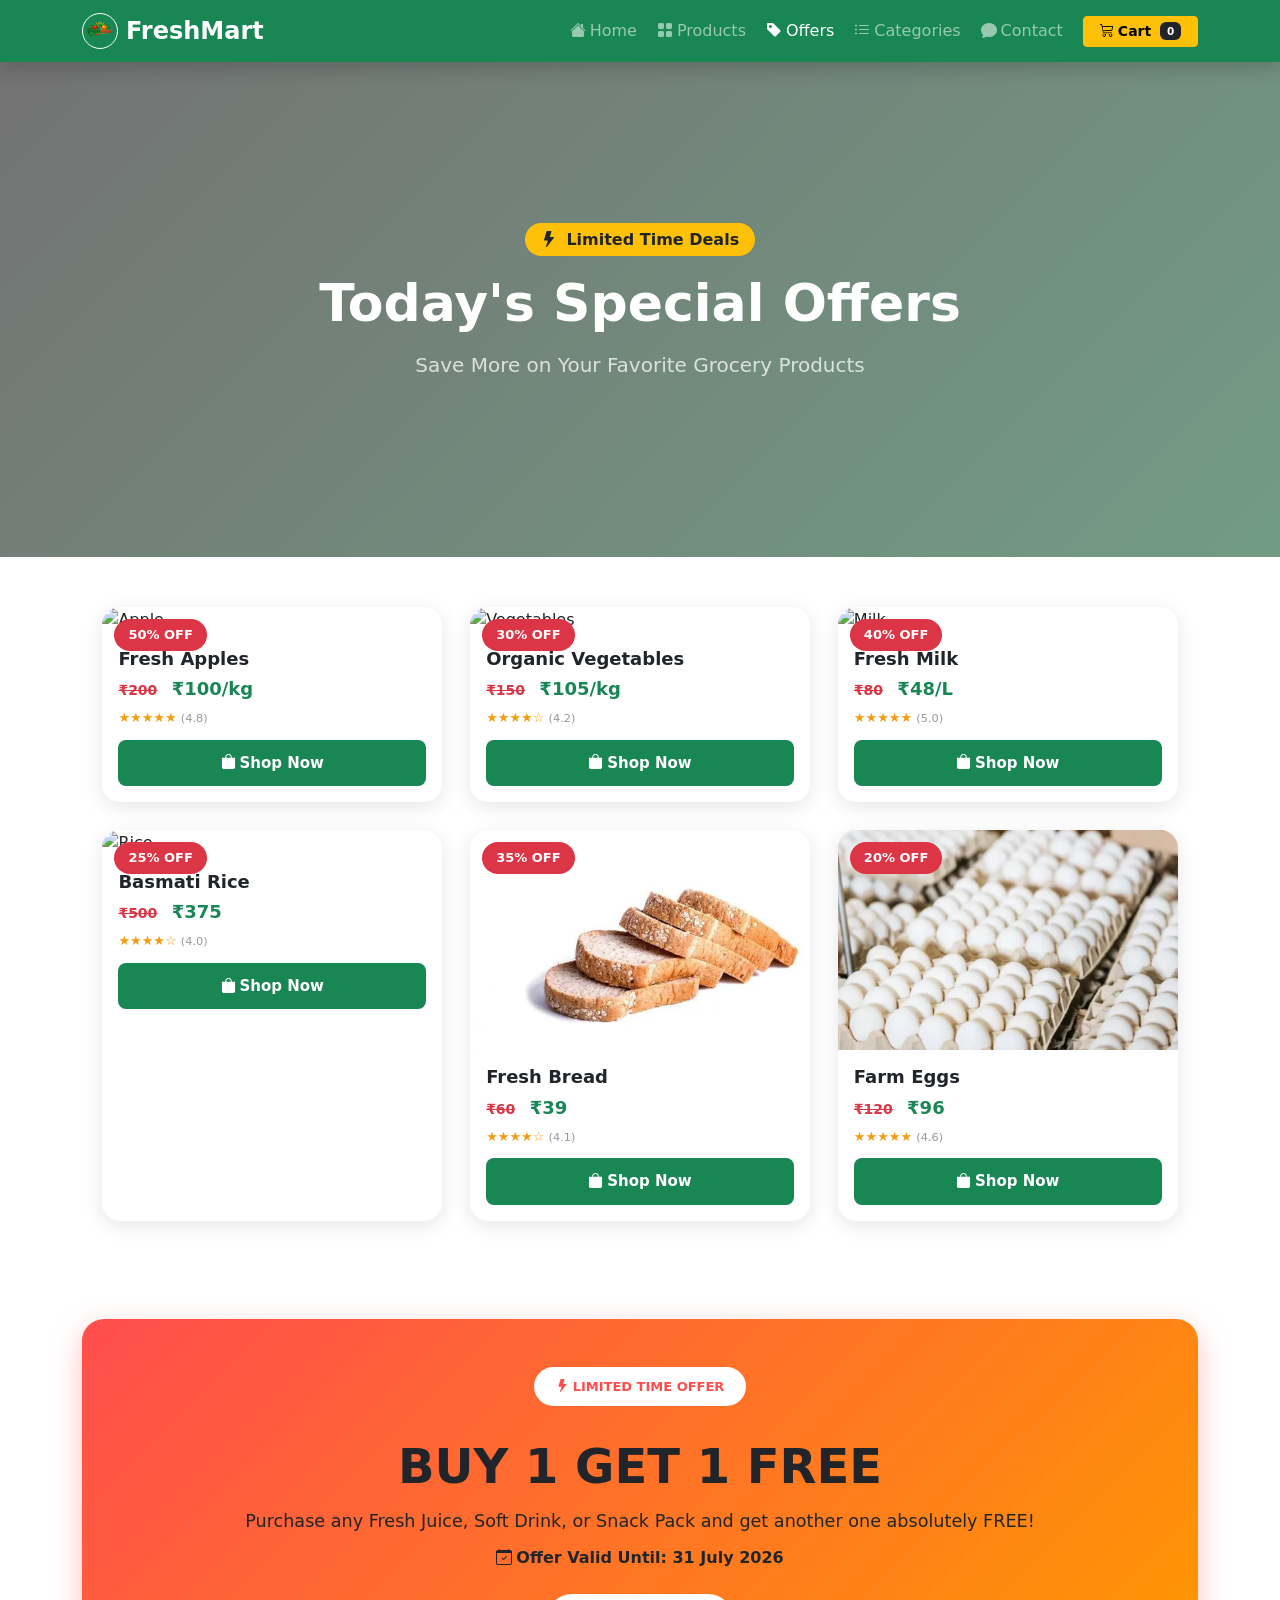
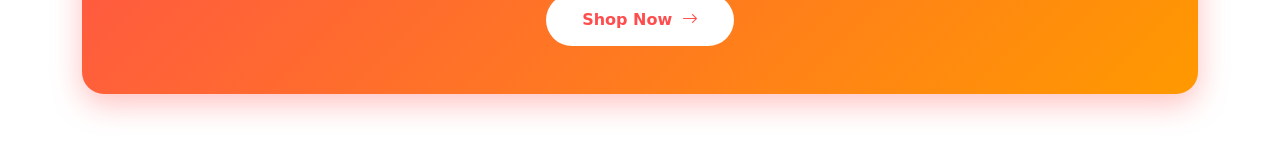
==== offers.html @ 9ef848ce "second" ====
<!DOCTYPE html>
<html lang="en">
<head>
    <meta charset="UTF-8">
    <meta name="viewport" content="width=device-width, initial-scale=1.0">
    <title>Offers – FreshMart</title>
    <link rel="stylesheet" href="./offers.css">
    <link href="https://cdn.jsdelivr.net/npm/bootstrap@5.3.8/dist/css/bootstrap.min.css" rel="stylesheet" integrity="sha384-sRIl4kxILFvY47J16cr9ZwB07vP4J8+LH7qKQnuqkuIAvNWLzeN8tE5YBujZqJLB" crossorigin="anonymous">    <link rel="stylesheet" href="https://cdn.jsdelivr.net/npm/bootstrap-icons@1.11.3/font/bootstrap-icons.min.css">
    <link href="https://fonts.googleapis.com/css2?family=Poppins:wght@300;400;500;600;700;800&display=swap" rel="stylesheet">
    <link rel="icon" href="./image/logo.png">
</head>
<body>



<!-- Navbar -->
<nav class="navbar navbar-expand-lg navbar-dark bg-success sticky-top shadow">
    <div class="container">
        <a class="navbar-brand d-flex align-items-center gap-2" href="./index.html">
            <img src="./image/logo.png" alt="Logo" width="36" height="36" class="rounded-circle border border-white">
            <span class="fw-bold fs-4">FreshMart</span>
        </a>
        <button class="navbar-toggler" type="button" data-bs-toggle="collapse" data-bs-target="#menu">
            <span class="navbar-toggler-icon"></span>
        </button>
        <div class="collapse navbar-collapse" id="menu">
            <ul class="navbar-nav ms-auto align-items-center gap-1">
                <li class="nav-item"><a class="nav-link" href="./index.html"><i class="bi bi-house-fill me-1"></i>Home</a></li>
                <li class="nav-item"><a class="nav-link" href="./product.html"><i class="bi bi-grid-fill me-1"></i>Products</a></li>
                <li class="nav-item"><a class="nav-link active" href="./offers.html"><i class="bi bi-tag-fill me-1"></i>Offers</a></li>
                <li class="nav-item"><a class="nav-link" href="./index.html#categories"><i class="bi bi-list-ul me-1"></i>Categories</a></li>
                <li class="nav-item"><a class="nav-link" href="./index.html#contact"><i class="bi bi-chat-fill me-1"></i>Contact</a></li>
                <li class="nav-item ms-2">
                    <a class="btn btn-warning btn-sm fw-bold px-3" href="#"><i class="bi bi-cart3 me-1"></i>Cart <span class="badge bg-dark ms-1">0</span></a>
                </li>
            </ul>
        </div>
    </div>
</nav>




<!-- Hero Section -->
<section class="hero">
    <div class="container text-center text-white position-relative">
        <span class="badge bg-warning text-dark fs-6 mb-3 px-3 py-2 rounded-pill"><i class="bi bi-lightning-fill me-1"></i> Limited Time Deals</span>
        <h1 class="display-4 fw-800 mb-3">Today's Special Offers</h1>
        <p class="fs-5 opacity-75">Save More on Your Favorite Grocery Products</p>
    </div>
</section>






<!-- Offer Cards -->
<section class="offers-container">
    <div class="offer-card">
        <span class="discount">50% OFF</span>
        <img src="https://images.unsplash.com/photo-1567306226416-28f0efdc88ce?w=500" alt="Apple">
        <div class="offer-card-body">
            <h3>Fresh Apples</h3>
            <p class="price"><del>₹200</del> ₹100/kg</p>
            <div class="stars">★★★★★ <small>(4.8)</small></div>
            <button><i class="bi bi-bag-fill me-1"></i>Shop Now</button>
        </div>
    </div>
    <div class="offer-card">
        <span class="discount">30% OFF</span>
        <img src="https://images.unsplash.com/photo-1542838132-92c53300491e?w=500" alt="Vegetables">
        <div class="offer-card-body">
            <h3>Organic Vegetables</h3>
            <p class="price"><del>₹150</del> ₹105/kg</p>
            <div class="stars">★★★★☆ <small>(4.2)</small></div>
            <button><i class="bi bi-bag-fill me-1"></i>Shop Now</button>
        </div>
    </div>
    <div class="offer-card">
        <span class="discount">40% OFF</span>
        <img src="https://images.unsplash.com/photo-1550583724-b2692b85b150?w=500" alt="Milk">
        <div class="offer-card-body">
            <h3>Fresh Milk</h3>
            <p class="price"><del>₹80</del> ₹48/L</p>
            <div class="stars">★★★★★ <small>(5.0)</small></div>
            <button><i class="bi bi-bag-fill me-1"></i>Shop Now</button>
        </div>
    </div>
    <div class="offer-card">
        <span class="discount">25% OFF</span>
        <img src="https://images.unsplash.com/photo-1586201375761-83865001e31c?w=500" alt="Rice">
        <div class="offer-card-body">
            <h3>Basmati Rice</h3>
            <p class="price"><del>₹500</del> ₹375</p>
            <div class="stars">★★★★☆ <small>(4.0)</small></div>
            <button><i class="bi bi-bag-fill me-1"></i>Shop Now</button>
        </div>
    </div>
    <div class="offer-card">
        <span class="discount">35% OFF</span>
        <img src="./image/bread.png" alt="Bread">
        <div class="offer-card-body">
            <h3>Fresh Bread</h3>
            <p class="price"><del>₹60</del> ₹39</p>
            <div class="stars">★★★★☆ <small>(4.1)</small></div>
            <button><i class="bi bi-bag-fill me-1"></i>Shop Now</button>
        </div>
    </div>
    <div class="offer-card">
        <span class="discount">20% OFF</span>
        <img src="./image/egg.png" alt="Eggs">
        <div class="offer-card-body">
            <h3>Farm Eggs</h3>
            <p class="price"><del>₹120</del> ₹96</p>
            <div class="stars">★★★★★ <small>(4.6)</small></div>
            <button><i class="bi bi-bag-fill me-1"></i>Shop Now</button>
        </div>
    </div>
</section>




<!-- BOGO Offer -->
<div class="container my-5">
    <div class="card bogo-offer border-0">
        <div class="card-body text-center py-5">
            <span class="offer-badge"><i class="bi bi-lightning-fill me-1"></i>LIMITED TIME OFFER</span>
            <h1 class="offer-title mt-3">BUY 1 GET 1 FREE</h1>
            <p class="offer-text">Purchase any Fresh Juice, Soft Drink, or Snack Pack and get another one absolutely FREE!</p>
            <p class="offer-date"><i class="bi bi-calendar-check me-1"></i>Offer Valid Until: 31 July 2026</p>
            <a href="./product.html" class="offer-btn">Shop Now <i class="bi bi-arrow-right ms-1"></i></a>
        </div>
    </div>
</div>



<script src="https://cdn.jsdelivr.net/npm/bootstrap@5.3.8/dist/js/bootstrap.bundle.min.js" integrity="sha384-FKyoEForCGlyvwx9Hj09JcYn3nv7wiPVlz7YYwJrWVcXK/BmnVDxM+D2scQbITxI" crossorigin="anonymous"></script>
</body>
</html>
---- offers.css ----
* { margin: 0; padding: 0; box-sizing: border-box; }
body { font-family: 'Poppins', Arial, sans-serif; background: #f9fafb; }

.top-bar { background: #145a32; color: #d5f5e3; font-size: 13px; padding: 7px 0; }

.hero {
    height: 55vh;
    background: linear-gradient(135deg, rgba(0,0,0,.55), rgba(20,90,50,.6)),
        url('./image/bg.png');
    background-size: cover; background-position: center;
    display: flex; align-items: center; justify-content: center;
}
.hero h1 { font-size: 52px; font-weight: 800; }
.hero p { font-size: 20px; margin: 16px 0; }

.timer-bar { background: #dc3545; font-size: 16px; }
.timer-box { font-size: 22px; font-weight: 800; letter-spacing: 3px; font-family: monospace; background: rgba(0,0,0,.3); padding: 2px 14px; border-radius: 6px; }

/* Offers Grid */
.offers-container {
    padding: 50px 8%;
    display: grid;
    grid-template-columns: repeat(auto-fit, minmax(260px, 1fr));
    gap: 28px;
}

.offer-card {
    background: white;
    border-radius: 18px;
    overflow: hidden;
    box-shadow: 0 5px 20px rgba(0,0,0,.1);
    position: relative;
    transition: .3s;
}
.offer-card:hover { transform: translateY(-10px); box-shadow: 0 15px 35px rgba(0,0,0,.15); }

.offer-card img { width: 100%; height: 220px; object-fit: cover; }

.offer-card-body { padding: 16px; }
.offer-card h3 { font-size: 18px; font-weight: 700; margin-bottom: 6px; }

.price { color: #198754; font-size: 18px; font-weight: 700; margin-bottom: 6px; }
.price del { color: #dc3545; font-size: 14px; margin-right: 8px; }

.stars { color: #f39c12; font-size: 13px; margin-bottom: 12px; }
.stars small { color: #999; }

.offer-card button {
    width: 100%; padding: 12px;
    border: none; background: #198754; color: white;
    font-size: 15px; font-weight: 600; border-radius: 8px;
    cursor: pointer; transition: .2s;
}
.offer-card button:hover { background: #145a32; }

.discount {
    position: absolute; top: 12px; left: 12px;
    background: #dc3545; color: white;
    padding: 6px 14px; border-radius: 22px;
    font-size: 13px; font-weight: 700;
}

/* BOGO */
.bogo-offer {
    background: linear-gradient(135deg, #ff4d4d, #ff9900);
    color: #fff; border-radius: 22px !important;
    box-shadow: 0 10px 30px rgba(255,77,77,.35);
}
.offer-badge {
    background: #fff; color: #ff4d4d;
    padding: 10px 22px; border-radius: 30px;
    font-size: 13px; font-weight: 800;
    display: inline-block; margin-bottom: 16px;
}
.offer-title { font-size: 3rem; font-weight: 900; text-transform: uppercase; margin-bottom: 12px; }
.offer-text { font-size: 1.1rem; margin-bottom: 12px; }
.offer-date { font-size: 1rem; font-weight: 600; margin-bottom: 24px; }
.offer-btn {
    background: #fff; color: #ff4d4d; font-weight: 800;
    padding: 14px 36px; border-radius: 50px;
    text-decoration: none; display: inline-block; transition: .3s;
}
.offer-btn:hover { background: #198754; color: #fff; transform: scale(1.05); }

/* Footer */
.footer-section { background: #0a2e1a; }
.social-btn {
    display: inline-flex; align-items: center; justify-content: center;
    width: 38px; height: 38px; border-radius: 50%;
    background: rgba(255,255,255,.1); color: #fff;
    text-decoration: none; transition: .3s; font-size: 16px;
}
.social-btn:hover { background: #198754; color: #fff; }

@media (max-width: 768px) {
    .hero h1 { font-size: 32px; }
    .offer-title { font-size: 2rem; }
    .top-bar { font-size: 11px; }
}
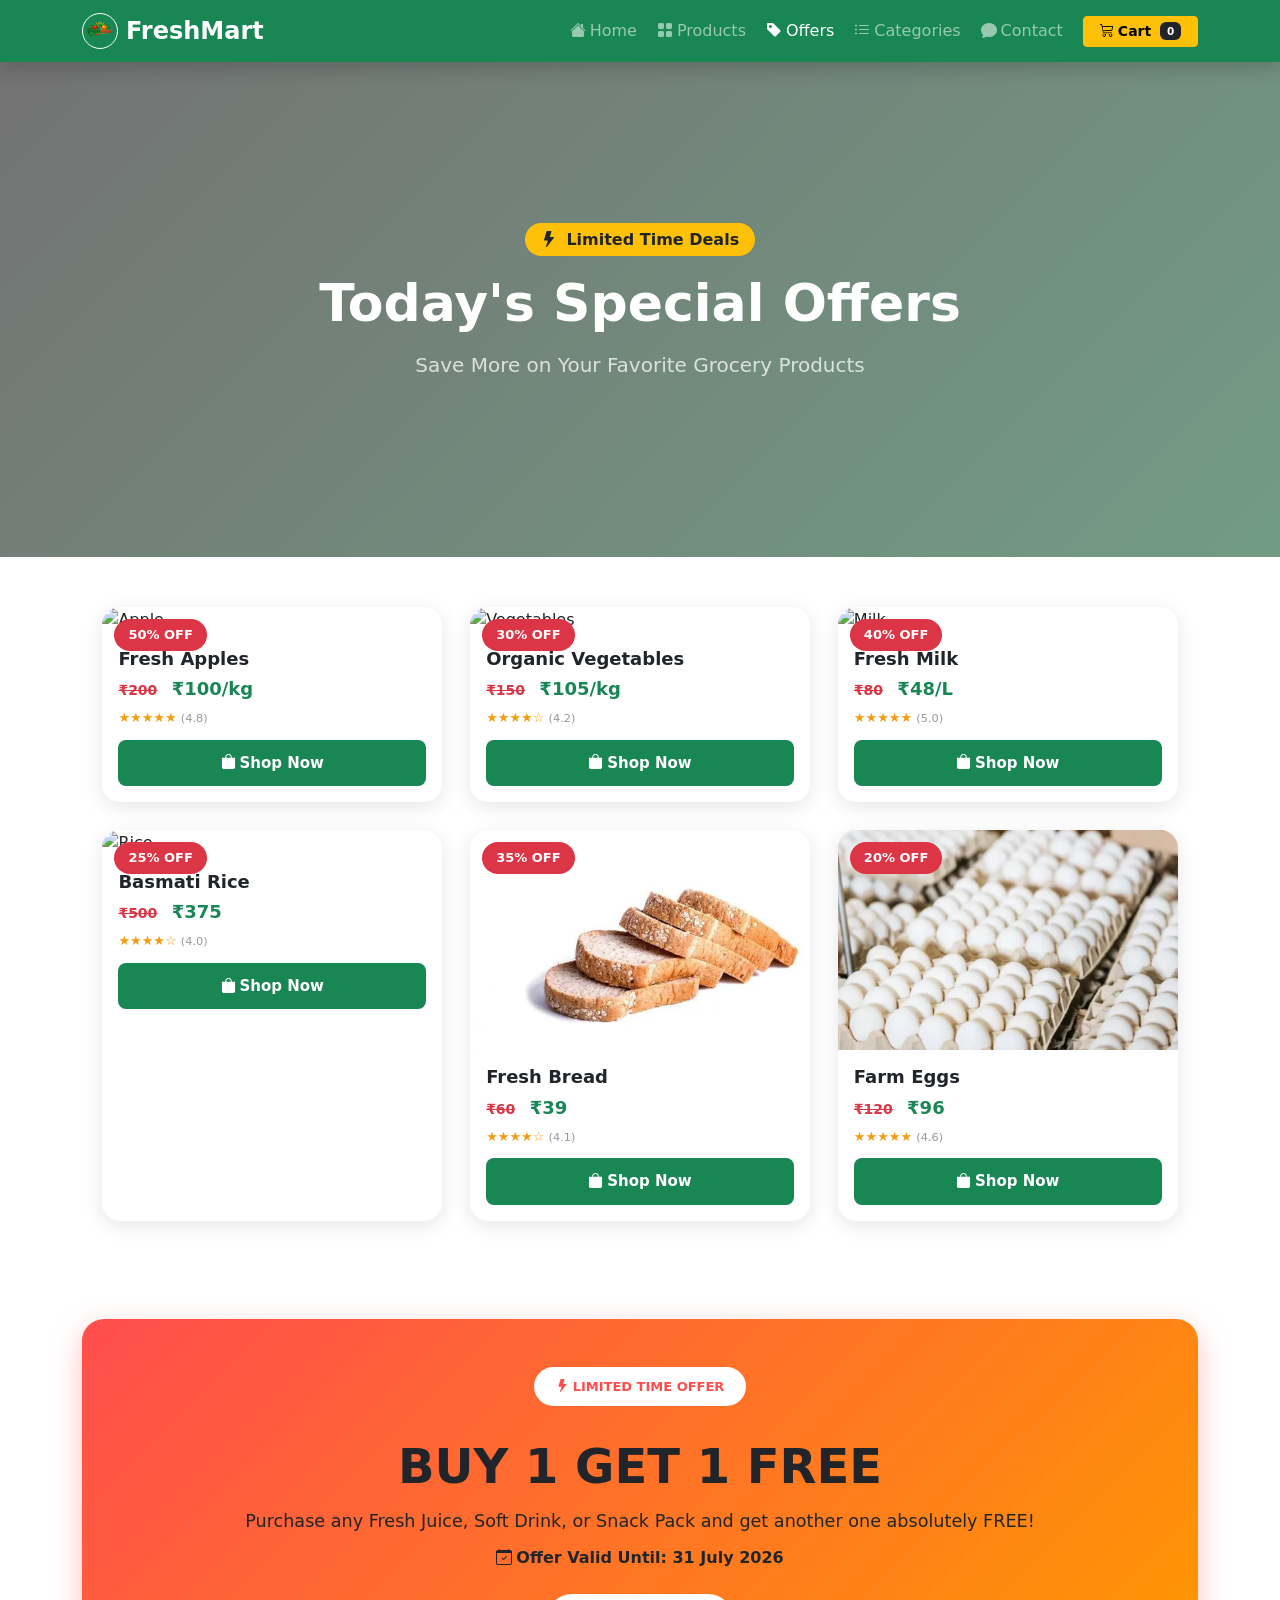
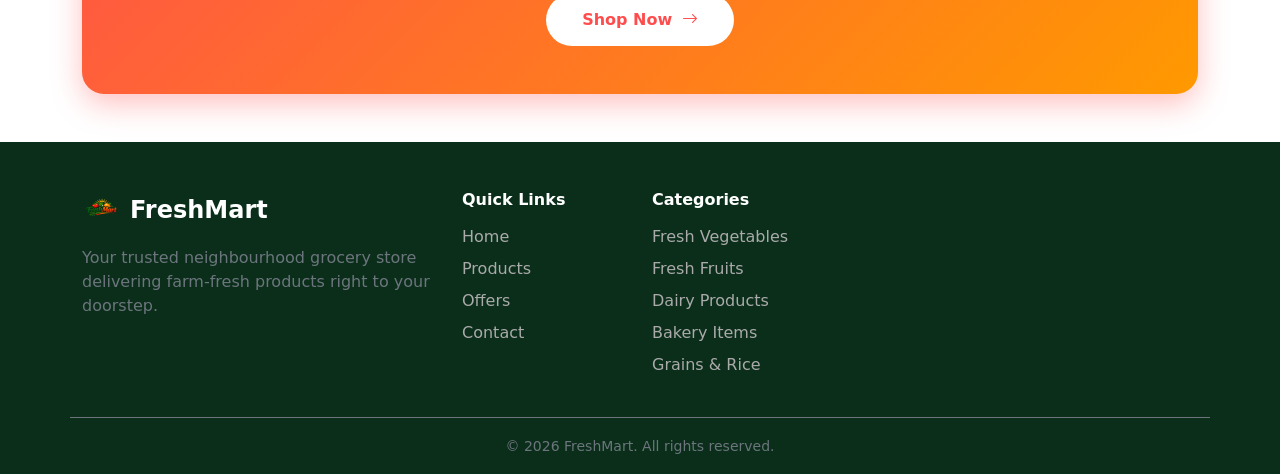
==== commit b525d124: "second" ====
--- a/offers.html
+++ b/offers.html
@@ -136,6 +136,44 @@
 </div>
 
 
+<!-- Footer -->
+<footer class="footer-section text-white pt-5 pb-3">
+    <div class="container">
+        <div class="row g-4 pb-4 border-bottom border-secondary">
+            <div class="col-md-4">
+                <div class="d-flex align-items-center gap-2 mb-3">
+                    <img src="./image/logo.png" alt="Logo" width="40" height="40" class="rounded-circle">
+                    <h4 class="mb-0 fw-bold">FreshMart</h4>
+                </div>
+                <p class="text-secondary">Your trusted neighbourhood grocery store delivering farm-fresh products right to your doorstep.</p>
+            </div>
+            <div class="col-md-2">
+                <h6 class="fw-bold mb-3">Quick Links</h6>
+                <ul class="list-unstyled footer-links">
+                    <li><a href="./index.html">Home</a></li>
+                    <li><a href="./product.html">Products</a></li>
+                    <li><a href="./offers.html">Offers</a></li>
+                    <li><a href="#contact">Contact</a></li>
+                </ul>
+            </div>
+            <div class="col-md-3">
+                <h6 class="fw-bold mb-3">Categories</h6>
+                <ul class="list-unstyled footer-links">
+                    <li><a href="#">Fresh Vegetables</a></li>
+                    <li><a href="#">Fresh Fruits</a></li>
+                    <li><a href="#">Dairy Products</a></li>
+                    <li><a href="#">Bakery Items</a></li>
+                    <li><a href="#">Grains & Rice</a></li>
+                </ul>
+            </div>
+        </div>
+        <div class="text-center pt-3 text-secondary">
+            <small>&copy; 2026 FreshMart. All rights reserved.</small>
+        </div>
+    </div>
+</footer>
+
+
 
 <script src="https://cdn.jsdelivr.net/npm/bootstrap@5.3.8/dist/js/bootstrap.bundle.min.js" integrity="sha384-FKyoEForCGlyvwx9Hj09JcYn3nv7wiPVlz7YYwJrWVcXK/BmnVDxM+D2scQbITxI" crossorigin="anonymous"></script>
 </body>
--- a/offers.css
+++ b/offers.css
@@ -1,7 +1,21 @@
-* { margin: 0; padding: 0; box-sizing: border-box; }
-body { font-family: 'Poppins', Arial, sans-serif; background: #f9fafb; }
-
-.top-bar { background: #145a32; color: #d5f5e3; font-size: 13px; padding: 7px 0; }
+* { 
+    margin: 0; 
+    padding: 0; 
+    box-sizing: border-box; 
+}
+body { 
+    font-family: 'Poppins', Arial, sans-serif; 
+    background: #f9fafb; 
+}
+
+
+.top-bar { 
+    background: #145a32; 
+    color: #d5f5e3; 
+    font-size: 13px; 
+    padding: 7px 0; 
+}
+
 
 .hero {
     height: 55vh;
@@ -10,11 +24,38 @@
     background-size: cover; background-position: center;
     display: flex; align-items: center; justify-content: center;
 }
-.hero h1 { font-size: 52px; font-weight: 800; }
-.hero p { font-size: 20px; margin: 16px 0; }
-
-.timer-bar { background: #dc3545; font-size: 16px; }
-.timer-box { font-size: 22px; font-weight: 800; letter-spacing: 3px; font-family: monospace; background: rgba(0,0,0,.3); padding: 2px 14px; border-radius: 6px; }
+
+
+
+.hero h1 { 
+    font-size: 52px; 
+    font-weight: 800; 
+}
+
+
+.hero p { 
+    font-size: 20px; 
+    margin: 16px 0; 
+}
+
+.timer-bar { 
+    background: #dc3545; 
+    font-size: 16px; 
+}
+
+
+.timer-box { 
+    font-size: 22px; 
+    font-weight: 800; 
+    letter-spacing: 3px; 
+    font-family: monospace; 
+    background: rgba(0,0,0,.3); 
+    padding: 2px 14px; 
+    border-radius: 6px; 
+}
+
+
+
 
 /* Offers Grid */
 .offers-container {
@@ -32,18 +73,58 @@
     position: relative;
     transition: .3s;
 }
-.offer-card:hover { transform: translateY(-10px); box-shadow: 0 15px 35px rgba(0,0,0,.15); }
-
-.offer-card img { width: 100%; height: 220px; object-fit: cover; }
-
-.offer-card-body { padding: 16px; }
-.offer-card h3 { font-size: 18px; font-weight: 700; margin-bottom: 6px; }
-
-.price { color: #198754; font-size: 18px; font-weight: 700; margin-bottom: 6px; }
-.price del { color: #dc3545; font-size: 14px; margin-right: 8px; }
-
-.stars { color: #f39c12; font-size: 13px; margin-bottom: 12px; }
-.stars small { color: #999; }
+
+
+.offer-card:hover { 
+    transform: translateY(-10px); 
+    box-shadow: 0 15px 35px rgba(0,0,0,.15); 
+}
+
+
+.offer-card img { 
+    width: 100%; 
+    height: 220px; 
+    object-fit: cover; 
+}
+
+.offer-card-body { 
+    padding: 16px; 
+}
+
+
+.offer-card h3 { 
+    font-size: 18px; 
+    font-weight: 700; 
+    margin-bottom: 6px; 
+}
+
+
+.price { 
+    color: #198754; 
+    font-size: 18px; 
+    font-weight: 700; 
+    margin-bottom: 6px; 
+}
+
+.price del { 
+    color: #dc3545; 
+    font-size: 14px; 
+    margin-right: 8px; 
+}
+
+
+
+.stars { 
+    color: #f39c12; 
+    font-size: 13px; 
+    margin-bottom: 12px; 
+}
+
+
+.stars small { 
+    color: #999; 
+}
+
 
 .offer-card button {
     width: 100%; padding: 12px;
@@ -51,46 +132,110 @@
     font-size: 15px; font-weight: 600; border-radius: 8px;
     cursor: pointer; transition: .2s;
 }
-.offer-card button:hover { background: #145a32; }
+.offer-card button:hover { 
+    background: #145a32; 
+}
+
 
 .discount {
-    position: absolute; top: 12px; left: 12px;
-    background: #dc3545; color: white;
-    padding: 6px 14px; border-radius: 22px;
-    font-size: 13px; font-weight: 700;
-}
+    position: absolute; 
+    top: 12px; 
+    left: 12px;
+    background: #dc3545; 
+    color: white;
+    padding: 6px 14px; 
+    border-radius: 22px;
+    font-size: 13px; 
+    font-weight: 700;
+}
+
+
 
 /* BOGO */
 .bogo-offer {
     background: linear-gradient(135deg, #ff4d4d, #ff9900);
-    color: #fff; border-radius: 22px !important;
+    color: #fff; 
+    border-radius: 22px !important;
     box-shadow: 0 10px 30px rgba(255,77,77,.35);
 }
+
 .offer-badge {
-    background: #fff; color: #ff4d4d;
-    padding: 10px 22px; border-radius: 30px;
-    font-size: 13px; font-weight: 800;
-    display: inline-block; margin-bottom: 16px;
-}
-.offer-title { font-size: 3rem; font-weight: 900; text-transform: uppercase; margin-bottom: 12px; }
-.offer-text { font-size: 1.1rem; margin-bottom: 12px; }
-.offer-date { font-size: 1rem; font-weight: 600; margin-bottom: 24px; }
+    background: #fff; 
+    color: #ff4d4d;
+    padding: 10px 22px; 
+    border-radius: 30px;
+    font-size: 13px; 
+    font-weight: 800;
+    display: inline-block; 
+    margin-bottom: 16px;
+}
+
+
+
+.offer-title { 
+    font-size: 3rem; 
+    font-weight: 900; 
+    text-transform: uppercase; 
+    margin-bottom: 12px;
+}
+
+
+
+.offer-text { 
+    font-size: 1.1rem; 
+    margin-bottom: 12px; 
+}
+
+
+.offer-date { 
+    font-size: 1rem; 
+    font-weight: 600; 
+    margin-bottom: 24px; 
+}
+
+
 .offer-btn {
-    background: #fff; color: #ff4d4d; font-weight: 800;
-    padding: 14px 36px; border-radius: 50px;
-    text-decoration: none; display: inline-block; transition: .3s;
-}
-.offer-btn:hover { background: #198754; color: #fff; transform: scale(1.05); }
-
-/* Footer */
-.footer-section { background: #0a2e1a; }
-.social-btn {
-    display: inline-flex; align-items: center; justify-content: center;
-    width: 38px; height: 38px; border-radius: 50%;
-    background: rgba(255,255,255,.1); color: #fff;
-    text-decoration: none; transition: .3s; font-size: 16px;
-}
-.social-btn:hover { background: #198754; color: #fff; }
+    background: #fff; 
+    color: #ff4d4d; 
+    font-weight: 800;
+    padding: 14px 36px; 
+    border-radius: 50px;
+    text-decoration: none; 
+    display: inline-block; 
+    transition: .3s;
+}
+
+
+.offer-btn:hover { 
+    background: #198754; 
+    color: #fff; 
+    transform: scale(1.05); 
+}
+
+
+
+
+
+.footer-section { 
+    background: #0a2e1a; 
+}
+
+.footer-links li { 
+    margin-bottom: 8px; 
+}
+
+.footer-links a { 
+    color: #aaa; 
+    text-decoration: none; 
+    transition: .2s; 
+}
+
+.footer-links a:hover { 
+    color: #5dbb7f; 
+}
+
+
+
 
 @media (max-width: 768px) {
     .hero h1 { font-size: 32px; }
